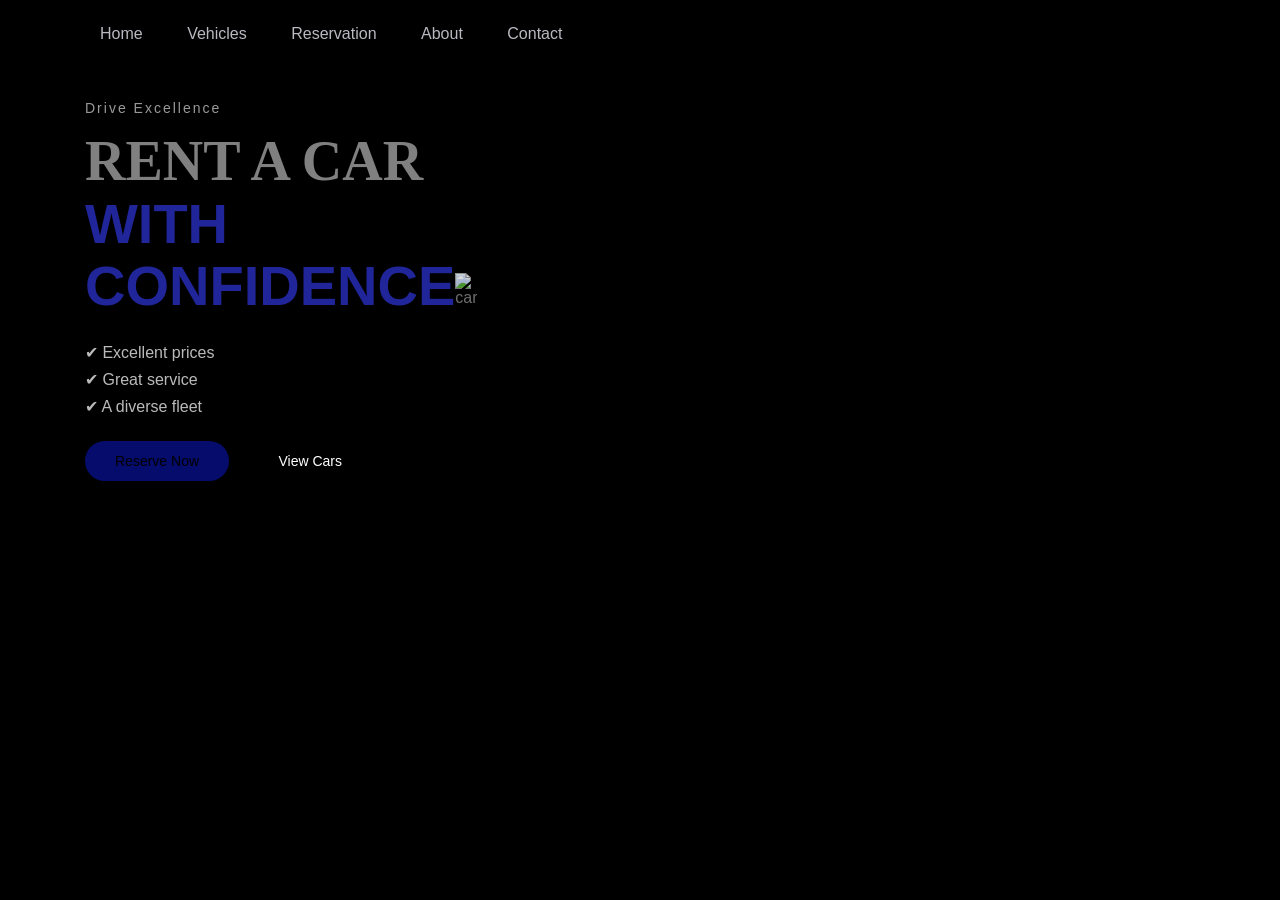
==== index.html @ dbfff938 "Add files via upload" ====
<!DOCTYPE html>
<html lang="eng">
<head>
    <meta charset="UTF-8">
    <meta name="viewport" content="width=device-width, initial-scale=1.0">
    <title>Home-RentCar</title>
   <style>

* * {
    margin: 0;
    padding: 0;
    box-sizing: border-box;
    font-family: 'Arial', sans-serif;
}

body {
    background:black;
    color: grey;
}

/* NAVBAR */
.navbar {
    width: 100%;
    padding: 25px 60px;
    display: flex;
    align-items: center;
    justify-content: space-between;
    position: fixed;
    top: 0;
    left: 0;
    background: rgba(0, 0, 0, 0.6);
    backdrop-filter: blur(6px);
    z-index: 10;
}



.menu a {
    margin-left: 40px;
    text-decoration: none;
    color: #b9b9c1;
    font-size: 16px;
    transition: 0.3s;
}

.menu a:hover {
    color: rgb(28, 38, 148);
}

/* HERO SECTION */
.hero {
  display: flex;
  align-items: center;
  justify-content: space-between;
  padding: 90px 80px;
  max-width: 500px;
  margin-left: 5px;
  margin-top: 10px;
}

.subtitle {
  letter-spacing: 2px;
  font-size: 14px;
  color: #999;
  margin-bottom: 15px;
}

.hero-text h1 {
  font-family: 'Playfair Display', serif;
  font-size: 56px;
  line-height: 1.1;
}

.hero-text span {
  color: rgb(32, 38, 154);
}

.features {
  list-style: none;
  margin: 25px 0;
}

.features li {
  margin-bottom: 8px;
  color: #bbb;
}

.hero-buttons button {
  margin-right: 15px;
  padding: 12px 30px;
  border-radius: 30px;
  border: none;
  cursor: pointer;
  font-size: 14px;
}

.primary {
  background: rgb(5, 12, 108);
  color: black;
}

.secondary {
  background: transparent;
  border: 1px solid #555;
  color: white;
}


.car img {
    width: auto;
    height: auto;
    filter: brightness(85%);
    margin-right: 200px;
}


</style>
</head>
<body>

    <header class="navbar">
      

        <nav class="menu"> <a href="index.html">Home</a> 
            <a href="vehicles.html">Vehicles</a> 
            <a href="reservation.html">Reservation</a>
            <a href="about.html">About</a>
            <a href="contact.html">Contact</a> </nav>
    </header>

    
<section class="hero">
  <div class="hero-text">
    <p class="subtitle">Drive Excellence</p>

    <h1>
      RENT A CAR<br>
      <span>WITH CONFIDENCE</span>
    </h1>

    <ul class="features">
      <li>✔ Excellent prices</li>
      <li>✔ Great service</li>
      <li>✔ A diverse fleet</li>
    </ul>

    <div class="hero-buttons">
    <a href="reservation.html"><button class="primary">Reserve Now</button></a>
    <a href="vehicles.html"><button class="secondary">View Cars</button></a>
</div>

  </div>

        <div class="car">
            <img src="C:\Users\hp\Desktop\RentCar\image\Logo.jpeg"  alt="car"  >
        </div>
    </section>

</body>
</html>
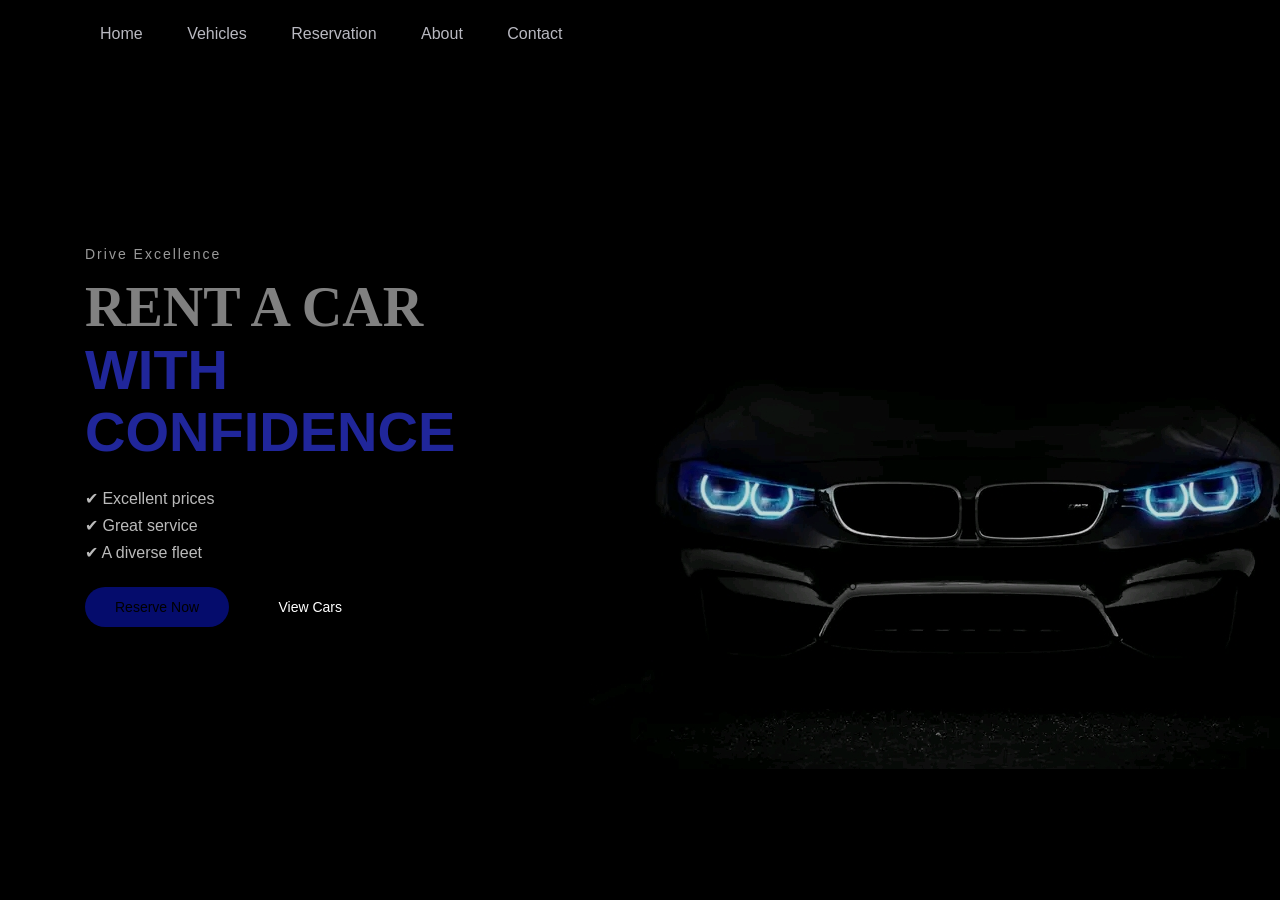
==== commit 7f345e0d: "index.html" ====
--- a/index.html
+++ b/index.html
@@ -152,9 +152,9 @@
   </div>
 
         <div class="car">
-            <img src="C:\Users\hp\Desktop\RentCar\image\Logo.jpeg"  alt="car"  >
+            <img src="Logo.jpeg"  alt="car"  >
         </div>
     </section>
 
 </body>
-</html>+</html>
